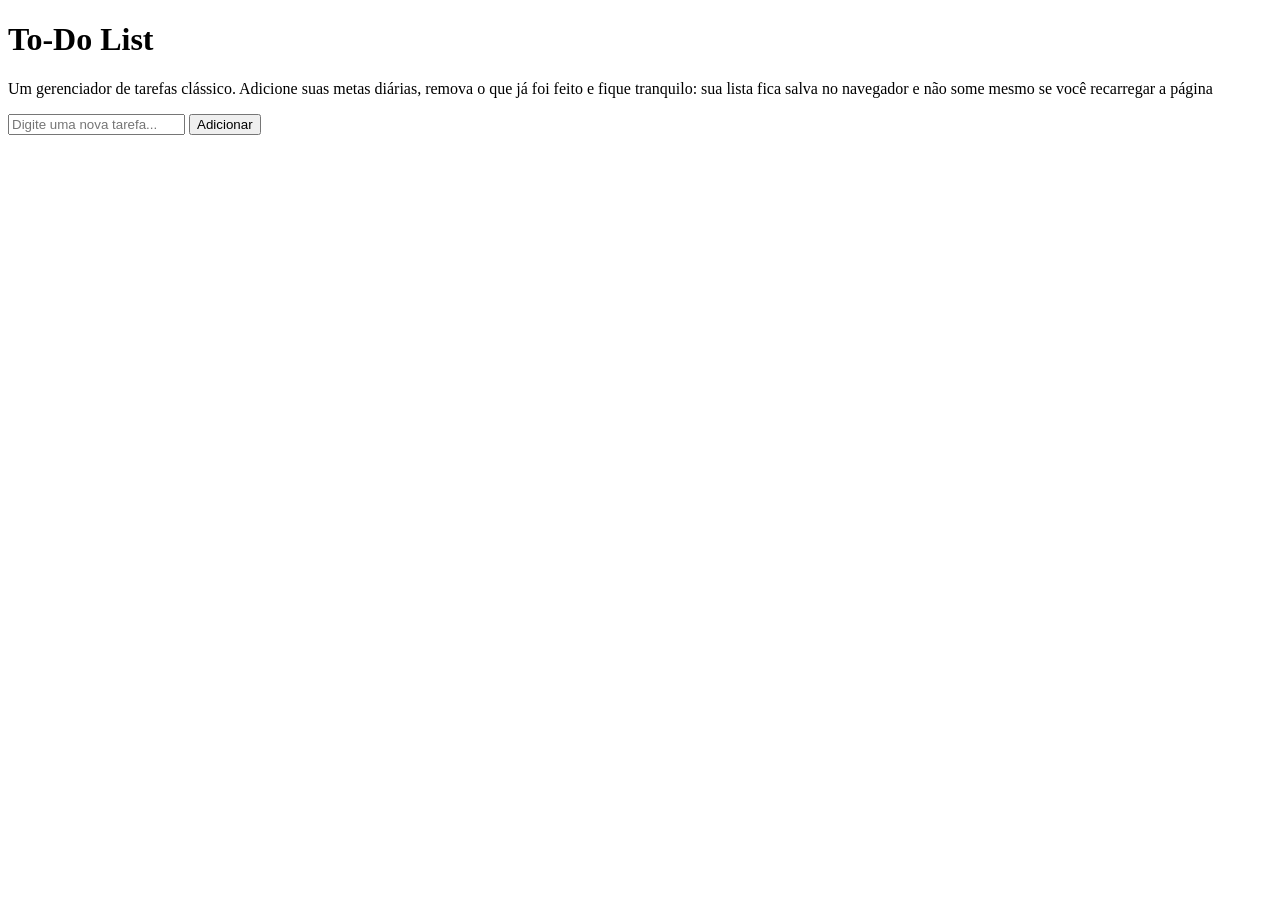
==== 01-todo-list/index.html @ cf2a76ad "feat(todo-list): cria estrutura html do input e lista" ====
<!DOCTYPE html>
<html lang="pt-BR">
<head>
  <meta charset="UTF-8">
  <meta name="viewport" content="width=device-width, initial-scale=1.0">
  <title>To-Do List</title>
</head>
<body>
  <header>
    <h1>To-Do List</h1>
    <p>Um gerenciador de tarefas clássico. Adicione suas metas diárias, remova o que já foi feito e fique tranquilo: sua lista fica salva no navegador e não some mesmo se você recarregar a página</p>
  </header>

  <main>
    <div class="input-group">
      <input type="text" id="todo-input" placeholder="Digite uma nova tarefa...">
      <button id="add-btn">Adicionar</button>
    </div>

    <ul id="todo-list"></ul>
  </main>
</body>
</html>
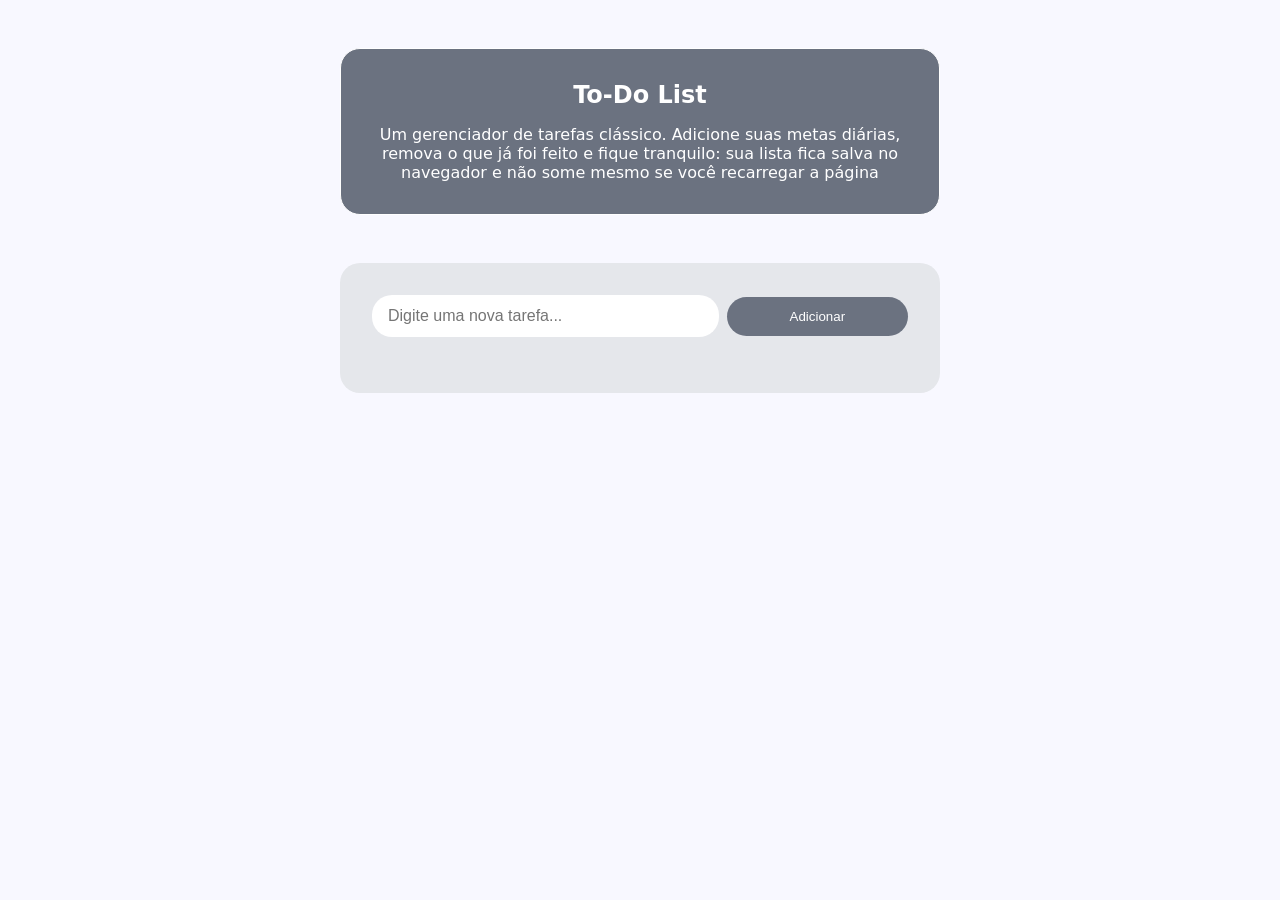
==== commit 4604f8b3: "chore(todo-list): conecta arquivo css ao html" ====
--- a/01-todo-list/index.html
+++ b/01-todo-list/index.html
@@ -3,6 +3,7 @@
 <head>
   <meta charset="UTF-8">
   <meta name="viewport" content="width=device-width, initial-scale=1.0">
+  <link rel="stylesheet" href="./style.css">
   <title>To-Do List</title>
 </head>
 <body>
--- a/01-todo-list/style.css
+++ b/01-todo-list/style.css
@@ -0,0 +1,141 @@
+* {
+  margin: 0;
+  padding: 0;
+  box-sizing: border-box;
+}
+
+body {
+  display: flex;
+  flex-direction: column;
+  align-items: center;
+  min-height: 100dvh;
+  padding: 32px 16px;
+  background-color: ghostwhite;
+  font-family: system-ui, -apple-system, BlinkMacSystemFont, 'Segoe UI', Roboto, Oxygen, Ubuntu, Cantarell, 'Open Sans', 'Helvetica Neue', sans-serif;
+}
+
+header {
+  margin: 16px 0 48px 0;
+  padding: 32px;
+  display: flex;
+  flex-direction: column;
+  align-items: center;
+  gap: 16px;
+  background-color: #6b7280;
+  border: 1px solid white;
+  border-radius: 20px;
+  color: white;
+  text-align: center;
+  width: min(100%, 600px);
+}
+
+header h1 {
+  font-size: 1.5rem;
+  font-weight: 700;
+}
+
+header p {
+  font-size: 1rem;
+  font-weight: 400;
+}
+
+main {
+  display: flex;
+  flex-direction: column;
+  justify-content: center;
+  align-items: center;
+  background-color: #e5e7eb;
+  padding: 32px;
+  border-radius: 20px;
+  width: min(100%, 600px);
+}
+
+div.input-group {
+  display: flex;
+  align-items: center;
+  gap: 8px;
+  width: 100%;
+}
+
+div.input-group input {
+  padding: 12px 16px;
+  border-radius: 20px;
+  border: none;
+  flex: 2;
+  min-width: 0;
+  font-size: 1rem;
+}
+
+div.input-group button {
+  padding: 12px;
+  flex: 1;
+  background-color: #6b7280;
+  border-radius: 20px;
+  border: none;
+  color: white;
+  cursor: pointer;
+}
+
+div.input-group button:hover {
+  background-color: #ffffff;
+  color: #6b7280;
+}
+
+div.input-group input:focus,
+div.input-group button:focus,
+ul#todo-list .todo-item button {
+  outline: none;
+}
+
+div.input-group button,
+div.input-group input,
+ul#todo-list .todo-item button {
+  -webkit-tap-highlight-color: transparent;
+}
+
+ul#todo-list {
+  width: 100%;
+  list-style: none;
+  margin-top: 24px;
+  display: flex;
+  flex-direction: column;
+  gap: 8px;
+}
+
+ul#todo-list .todo-item {
+  display: flex;
+  justify-content: space-between;
+  align-items: center;
+  padding: 12px 16px;
+  background-color: #ffffff;
+  border-radius: 20px;
+  color: #000000;
+}
+
+ul#todo-list .todo-item p {
+  min-width: 0;
+  white-space: normal;
+  word-break: break-word;
+  overflow-wrap: anywhere;
+}
+
+ul#todo-list .todo-item .delete-btn {
+  background-color: #ff0000;
+  padding: 8px;
+  flex-shrink: 0;
+  border-radius: 20px;
+  color: white;
+  border: 1px solid #ffffff;
+  cursor: pointer;
+}
+
+ul#todo-list .todo-item .delete-btn:hover {
+  background-color: #ffffff;
+  color: #ff0000;
+  border: 1px solid #ff0000;
+}
+
+ul#todo-list .todo-item.completed p {
+  text-decoration: line-through;
+  color: #9ca3af;
+}
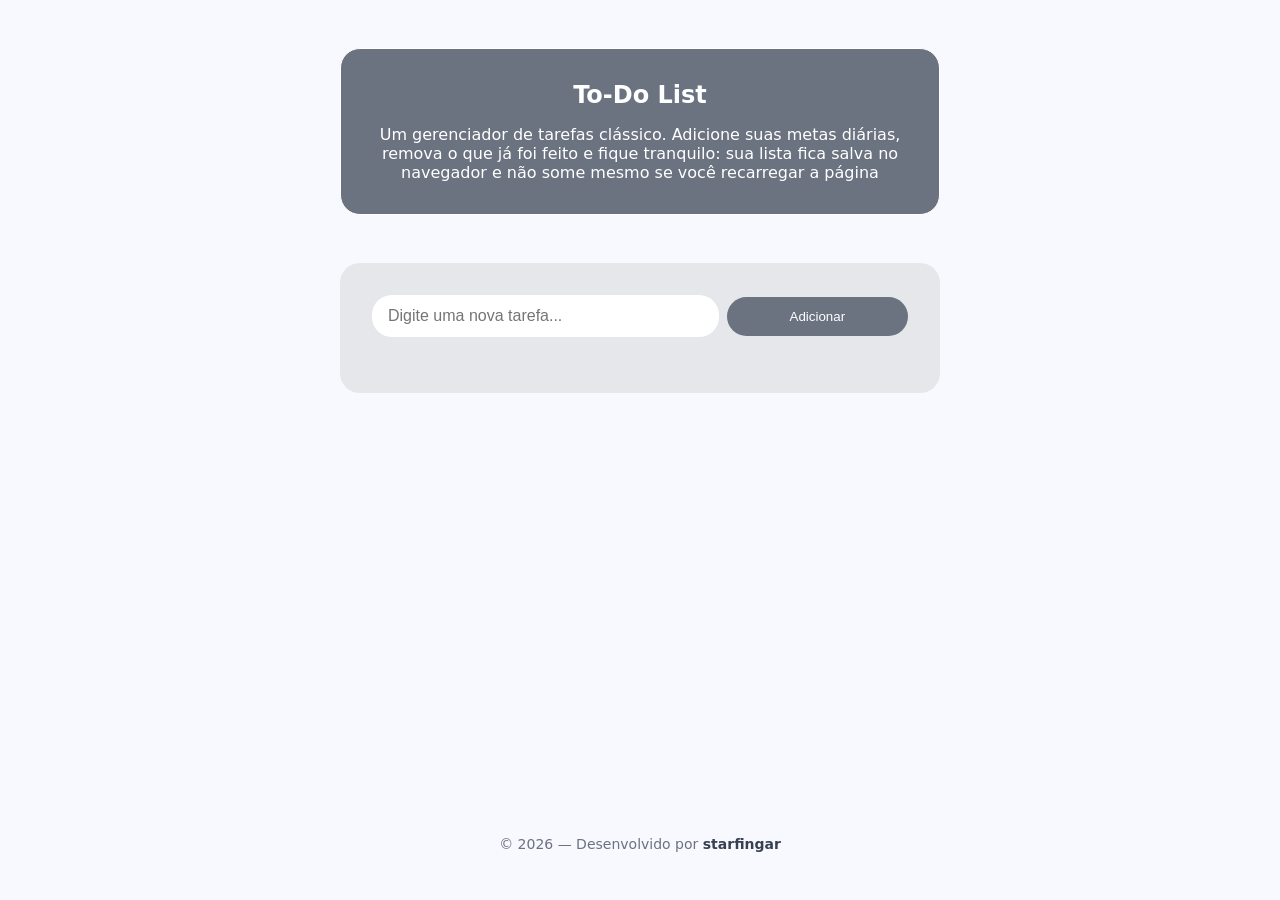
==== commit 6fbdf7e0: "feat(todo-list): adiciona rodape com estilo" ====
--- a/01-todo-list/index.html
+++ b/01-todo-list/index.html
@@ -20,5 +20,12 @@
 
     <ul id="todo-list"></ul>
   </main>
+
+  <footer>
+    <p>© 2026 — Desenvolvido por <a href="https://github.com/starfingar/" target="_blank">starfingar</a></p>
+  </footer>
+
+
+  <script src="./script.js"></script>
 </body>
 </html>
--- a/01-todo-list/style.css
+++ b/01-todo-list/style.css
@@ -83,13 +83,15 @@
 
 div.input-group input:focus,
 div.input-group button:focus,
-ul#todo-list .todo-item button {
+ul#todo-list .todo-item button,
+footer a {
   outline: none;
 }
 
 div.input-group button,
 div.input-group input,
-ul#todo-list .todo-item button {
+ul#todo-list .todo-item button,
+footer a {
   -webkit-tap-highlight-color: transparent;
 }
 
@@ -138,4 +140,23 @@
 ul#todo-list .todo-item.completed p {
   text-decoration: line-through;
   color: #9ca3af;
-}+}
+
+footer {
+  margin-top: auto; 
+  padding: 16px;
+  width: min(100%, 600px);
+  text-align: center;
+  color: #6b7280;
+  font-size: 0.875rem;
+}
+
+footer a {
+  color: #374151;
+  text-decoration: none;
+  font-weight: 600;
+}
+
+footer a:hover {
+  text-decoration: underline;
+}
